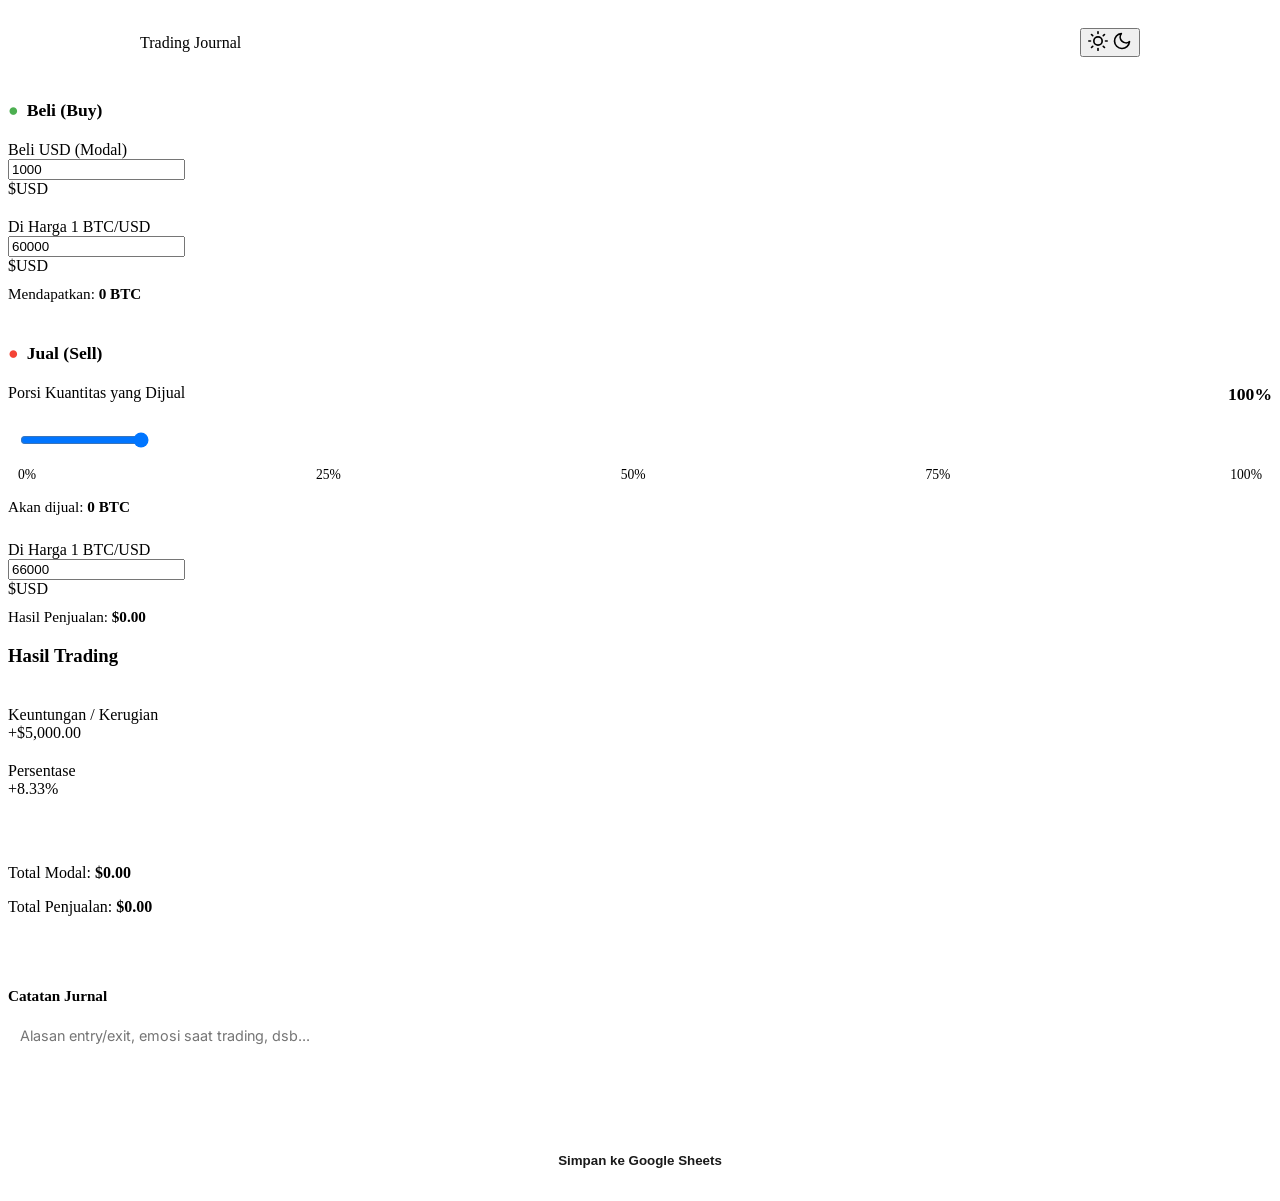
==== TradingJournal_GAS/Index.html @ ef460aaa "Add Trading Journal Google Apps Script files" ====
<!DOCTYPE html>
<html lang="id">
<head>
    <meta charset="UTF-8">
    <meta name="viewport" content="width=device-width, initial-scale=1.0">
    <title>Trading Journal</title>
    <!-- Font -->
    <link rel="preconnect" href="https://fonts.googleapis.com">
    <link rel="preconnect" href="https://fonts.gstatic.com" crossorigin>
    <link href="https://fonts.googleapis.com/css2?family=Inter:wght@400;500;600&family=Space+Grotesk:wght@500;700&display=swap" rel="stylesheet">
    
    <!-- Load CSS -->
    <?!= include('Style'); ?>
</head>
<body>
    <!-- Theme Toggle & Navigation -->
    <div class="header-controls" style="display: flex; justify-content: space-between; align-items: center; padding: 20px; max-width: 1000px; margin: 0 auto; width: 100%;">
        <div class="nav-links">
            <span class="nav-link active">Trading Journal</span>
        </div>
        <button id="themeToggle" class="theme-btn" aria-label="Ganti Tema">
            <span class="icon-sun">
                <svg width="20" height="20" viewBox="0 0 24 24" fill="none" stroke="currentColor" stroke-width="2" stroke-linecap="round" stroke-linejoin="round"><circle cx="12" cy="12" r="5"></circle><line x1="12" y1="1" x2="12" y2="3"></line><line x1="12" y1="21" x2="12" y2="23"></line><line x1="4.22" y1="4.22" x2="5.64" y2="5.64"></line><line x1="18.36" y1="18.36" x2="19.78" y2="19.78"></line><line x1="1" y1="12" x2="3" y2="12"></line><line x1="21" y1="12" x2="23" y2="12"></line><line x1="4.22" y1="19.78" x2="5.64" y2="18.36"></line><line x1="18.36" y1="5.64" x2="19.78" y2="4.22"></line></svg>
            </span>
            <span class="icon-moon">
                <svg width="20" height="20" viewBox="0 0 24 24" fill="none" stroke="currentColor" stroke-width="2" stroke-linecap="round" stroke-linejoin="round"><path d="M21 12.79A9 9 0 1 1 11.21 3 7 7 0 0 0 21 12.79z"></path></svg>
            </span>
        </button>
    </div>

    <div class="app-container">
        <!-- Seksi Kiri: Kalkulator -->
        <main class="calculator-panel">
            
            <!-- SECTION BELI -->
            <div class="trade-section" style="margin-bottom: 40px;">
                <h4 style="margin-bottom: 20px; color: var(--text-secondary); font-size: 1.1rem; display: flex; align-items: center; gap: 8px;">
                    <span style="color: #4caf50;">●</span> Beli (Buy)
                </h4>
                
                <div class="amount-section" style="margin-bottom: 20px;">
                    <div class="section-label">Beli USD (Modal)</div>
                    <div class="input-row">
                        <input type="number" id="buyUsdAmount" value="1000" min="0" step="any">
                        <div class="currency-selector">
                            <div class="selected-display"><span class="currency-symbol">$</span><span class="currency-code">USD</span></div>
                        </div>
                    </div>
                </div>

                <div class="amount-section">
                    <div class="section-label">Di Harga 1 BTC/USD</div>
                    <div class="input-row">
                        <input type="number" id="buyPrice" value="60000" min="0" step="any">
                        <div class="currency-selector">
                            <div class="selected-display"><span class="currency-symbol">$</span><span class="currency-code">USD</span></div>
                        </div>
                    </div>
                    <div style="margin-top: 10px; font-size: 0.95rem; color: var(--text-secondary);">
                        Mendapatkan: <span id="buyBtcAmount" style="font-weight: 600; color: var(--text-primary);">0 BTC</span>
                    </div>
                </div>
            </div>

            <!-- SECTION JUAL -->
            <div class="trade-section">
                <h4 style="margin-bottom: 20px; color: var(--text-secondary); font-size: 1.1rem; display: flex; align-items: center; gap: 8px;">
                    <span style="color: #f44336;">●</span> Jual (Sell)
                </h4>
                
                <div class="amount-section" style="margin-bottom: 25px;">
                    <div class="section-label" style="display: flex; justify-content: space-between; width: 100%;">
                        <span>Porsi Kuantitas yang Dijual</span>
                        <span id="sellPercentageText" style="color: var(--text-primary); font-weight: 600; font-size: 1.1rem;">100%</span>
                    </div>
                    <div class="slider-wrapper" style="margin-top: 25px; padding: 0 10px;">
                        <input type="range" id="sellPercentageSlider" min="0" max="100" value="100" step="1">
                        <div style="display: flex; justify-content: space-between; margin-top: 15px; font-size: 0.85rem; color: var(--text-secondary); font-weight: 500;">
                            <span>0%</span>
                            <span>25%</span>
                            <span>50%</span>
                            <span>75%</span>
                            <span>100%</span>
                        </div>
                    </div>
                    <div style="margin-top: 15px; font-size: 0.95rem; color: var(--text-secondary);">
                        Akan dijual: <span id="sellBtcAmountDisplay" style="font-weight: 600; color: var(--text-primary);">0 BTC</span>
                    </div>
                </div>

                <div class="amount-section">
                    <div class="section-label">Di Harga 1 BTC/USD</div>
                    <div class="input-row">
                        <input type="number" id="sellPrice" value="66000" min="0" step="any">
                        <div class="currency-selector">
                            <div class="selected-display"><span class="currency-symbol">$</span><span class="currency-code">USD</span></div>
                        </div>
                    </div>
                    <div style="margin-top: 10px; font-size: 0.95rem; color: var(--text-secondary);">
                        Hasil Penjualan: <span id="sellUsdAmountDisplay" style="font-weight: 600; color: var(--text-primary);">$0.00</span>
                    </div>
                </div>
            </div>
            
        </main>

        <!-- Seksi Kanan: Hasil Profit & Form Jurnal -->
        <aside class="chart-panel" style="display: flex; flex-direction: column; justify-content: flex-start; gap: 20px;">
            <div class="chart-header">
                <h3>Hasil Trading</h3>
            </div>
            <div class="result-summary">
                <div class="summary-item">
                    <span class="summary-label">Keuntungan / Kerugian</span>
                    <div id="pnlAmount" class="result-display text-green">+$5,000.00</div>
                </div>
                <div class="summary-item" style="margin-top: 20px;">
                    <span class="summary-label">Persentase</span>
                    <div id="pnlPercentage" class="result-display text-green">+8.33%</div>
                </div>
            </div>
            <div class="info-footer" style="margin-top: 10px; padding-top: 20px; border-top: 1px solid var(--border-glass);">
                <p class="rate-info">Total Modal: <span id="totalInvestment" style="font-weight: 600;">$0.00</span></p>
                <p class="rate-info">Total Penjualan: <span id="totalReturn" style="font-weight: 600;">$0.00</span></p>
            </div>

            <!-- Tambahan Form Jurnal -->
            <div class="journal-section" style="margin-top: 15px;">
                <h4 style="margin-bottom: 10px; color: var(--text-secondary); font-size: 0.95rem;">Catatan Jurnal</h4>
                <textarea id="tradeNotes" placeholder="Alasan entry/exit, emosi saat trading, dsb..." style="width: 100%; height: 80px; padding: 12px; border-radius: 12px; border: 1px solid var(--border-glass); background: var(--surface-glass); color: var(--text-primary); font-family: 'Inter', sans-serif; resize: vertical; outline: none; margin-bottom: 15px; font-size: 0.9rem;"></textarea>
                
                <button id="saveJournalBtn" style="width: 100%; background: var(--accent-yellow); border: none; border-radius: 12px; padding: 15px; font-weight: 600; color: #1a1a1a; cursor: pointer; transition: opacity 0.2s;">
                    Simpan ke Google Sheets
                </button>
                <div id="saveStatus" style="margin-top: 10px; font-size: 0.85rem; text-align: center; font-weight: 500;"></div>
            </div>
        </aside>

    </div>

    <!-- Load JS -->
    <?!= include('Script'); ?>
</body>
</html>
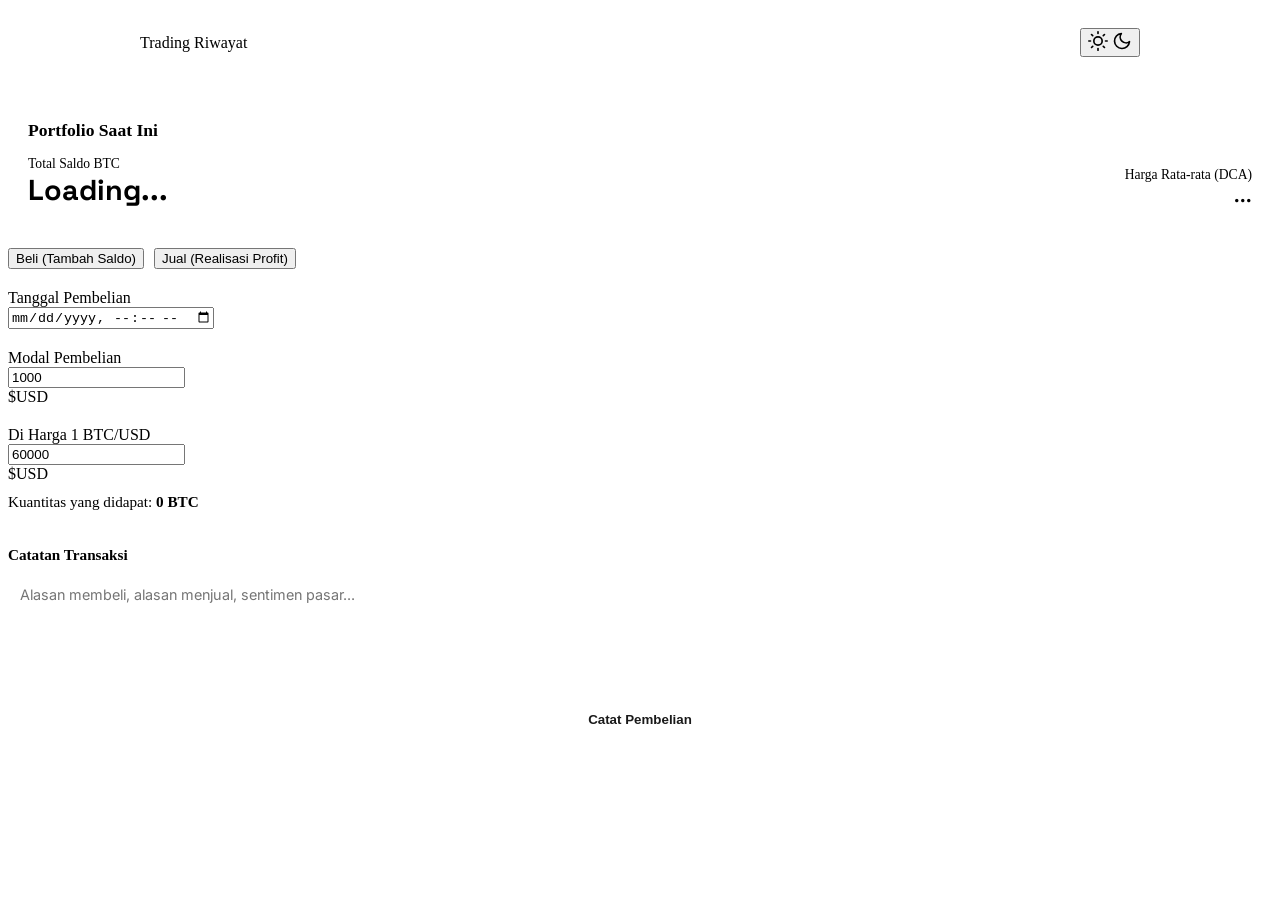
==== commit ced62c9d: "Migrate to Portfolio Tracker DCA" ====
--- a/TradingJournal_GAS/Index.html
+++ b/TradingJournal_GAS/Index.html
@@ -3,7 +3,7 @@
 <head>
     <meta charset="UTF-8">
     <meta name="viewport" content="width=device-width, initial-scale=1.0">
-    <title>Trading Journal</title>
+    <title>Trading Journal - Portfolio</title>
     <!-- Font -->
     <link rel="preconnect" href="https://fonts.googleapis.com">
     <link rel="preconnect" href="https://fonts.gstatic.com" crossorigin>
@@ -16,7 +16,8 @@
     <!-- Theme Toggle & Navigation -->
     <div class="header-controls" style="display: flex; justify-content: space-between; align-items: center; padding: 20px; max-width: 1000px; margin: 0 auto; width: 100%;">
         <div class="nav-links">
-            <span class="nav-link active">Trading Journal</span>
+            <span class="nav-link active" onclick="switchTab('trade')" style="cursor:pointer;">Trading</span>
+            <span class="nav-link" onclick="switchTab('history')" style="cursor:pointer;">Riwayat</span>
         </div>
         <button id="themeToggle" class="theme-btn" aria-label="Ganti Tema">
             <span class="icon-sun">
@@ -28,23 +29,44 @@
         </button>
     </div>
 
-    <div class="app-container">
-        <!-- Seksi Kiri: Kalkulator -->
+    <!-- VIEW 1: TRADING (Beli & Jual) -->
+    <div id="tradeView" class="app-container">
+        <!-- Seksi Kiri: Kalkulator & Form -->
         <main class="calculator-panel">
             
-            <!-- SECTION BELI -->
-            <div class="trade-section" style="margin-bottom: 40px;">
-                <h4 style="margin-bottom: 20px; color: var(--text-secondary); font-size: 1.1rem; display: flex; align-items: center; gap: 8px;">
-                    <span style="color: #4caf50;">●</span> Beli (Buy)
-                </h4>
+            <!-- PORTFOLIO SAAT INI -->
+            <div class="trade-section" style="margin-bottom: 20px; background: var(--surface-glass); border: 1px solid var(--border-glass); padding: 20px; border-radius: 16px;">
+                <h4 style="margin-bottom: 15px; color: var(--text-primary); font-size: 1.1rem;">Portfolio Saat Ini</h4>
+                <div style="display: flex; justify-content: space-between; align-items: flex-end;">
+                    <div>
+                        <div style="font-size: 0.85rem; color: var(--text-secondary);">Total Saldo BTC</div>
+                        <div id="portfolioBtc" style="font-size: 1.8rem; font-weight: 700; color: var(--text-primary); font-family: 'Space Grotesk', sans-serif;">Loading...</div>
+                    </div>
+                    <div style="text-align: right;">
+                        <div style="font-size: 0.85rem; color: var(--text-secondary);">Harga Rata-rata (DCA)</div>
+                        <div id="portfolioAvgPrice" style="font-size: 1.2rem; font-weight: 600; color: var(--text-primary); font-family: 'Space Grotesk', sans-serif;">...</div>
+                    </div>
+                </div>
+            </div>
+
+            <!-- TABS AKSI BELI / JUAL -->
+            <div style="display: flex; gap: 10px; margin-bottom: 20px;">
+                <button id="tabBeli" class="action-tab active" onclick="switchAction('beli')">Beli (Tambah Saldo)</button>
+                <button id="tabJual" class="action-tab" onclick="switchAction('jual')">Jual (Realisasi Profit)</button>
+            </div>
+
+            <!-- FORM BELI -->
+            <div id="formBeli" class="trade-section">
+                <div class="amount-section" style="margin-bottom: 20px;">
+                    <div class="section-label">Tanggal Pembelian</div>
+                    <input type="datetime-local" id="buyDate" class="styled-input">
+                </div>
                 
                 <div class="amount-section" style="margin-bottom: 20px;">
-                    <div class="section-label">Beli USD (Modal)</div>
+                    <div class="section-label">Modal Pembelian</div>
                     <div class="input-row">
                         <input type="number" id="buyUsdAmount" value="1000" min="0" step="any">
-                        <div class="currency-selector">
-                            <div class="selected-display"><span class="currency-symbol">$</span><span class="currency-code">USD</span></div>
-                        </div>
+                        <div class="currency-selector"><div class="selected-display"><span class="currency-symbol">$</span><span class="currency-code">USD</span></div></div>
                     </div>
                 </div>
 
@@ -52,22 +74,21 @@
                     <div class="section-label">Di Harga 1 BTC/USD</div>
                     <div class="input-row">
                         <input type="number" id="buyPrice" value="60000" min="0" step="any">
-                        <div class="currency-selector">
-                            <div class="selected-display"><span class="currency-symbol">$</span><span class="currency-code">USD</span></div>
-                        </div>
+                        <div class="currency-selector"><div class="selected-display"><span class="currency-symbol">$</span><span class="currency-code">USD</span></div></div>
                     </div>
                     <div style="margin-top: 10px; font-size: 0.95rem; color: var(--text-secondary);">
-                        Mendapatkan: <span id="buyBtcAmount" style="font-weight: 600; color: var(--text-primary);">0 BTC</span>
+                        Kuantitas yang didapat: <span id="buyBtcAmount" style="font-weight: 600; color: var(--text-primary);">0 BTC</span>
                     </div>
                 </div>
             </div>
 
-            <!-- SECTION JUAL -->
-            <div class="trade-section">
-                <h4 style="margin-bottom: 20px; color: var(--text-secondary); font-size: 1.1rem; display: flex; align-items: center; gap: 8px;">
-                    <span style="color: #f44336;">●</span> Jual (Sell)
-                </h4>
-                
+            <!-- FORM JUAL -->
+            <div id="formJual" class="trade-section" style="display: none;">
+                <div class="amount-section" style="margin-bottom: 20px;">
+                    <div class="section-label">Tanggal Penjualan</div>
+                    <input type="datetime-local" id="sellDate" class="styled-input">
+                </div>
+
                 <div class="amount-section" style="margin-bottom: 25px;">
                     <div class="section-label" style="display: flex; justify-content: space-between; width: 100%;">
                         <span>Porsi Kuantitas yang Dijual</span>
@@ -76,15 +97,11 @@
                     <div class="slider-wrapper" style="margin-top: 25px; padding: 0 10px;">
                         <input type="range" id="sellPercentageSlider" min="0" max="100" value="100" step="1">
                         <div style="display: flex; justify-content: space-between; margin-top: 15px; font-size: 0.85rem; color: var(--text-secondary); font-weight: 500;">
-                            <span>0%</span>
-                            <span>25%</span>
-                            <span>50%</span>
-                            <span>75%</span>
-                            <span>100%</span>
+                            <span>0%</span><span>25%</span><span>50%</span><span>75%</span><span>100%</span>
                         </div>
                     </div>
                     <div style="margin-top: 15px; font-size: 0.95rem; color: var(--text-secondary);">
-                        Akan dijual: <span id="sellBtcAmountDisplay" style="font-weight: 600; color: var(--text-primary);">0 BTC</span>
+                        Kuantitas akan dijual: <span id="sellBtcAmountDisplay" style="font-weight: 600; color: var(--text-primary);">0 BTC</span>
                     </div>
                 </div>
 
@@ -92,9 +109,7 @@
                     <div class="section-label">Di Harga 1 BTC/USD</div>
                     <div class="input-row">
                         <input type="number" id="sellPrice" value="66000" min="0" step="any">
-                        <div class="currency-selector">
-                            <div class="selected-display"><span class="currency-symbol">$</span><span class="currency-code">USD</span></div>
-                        </div>
+                        <div class="currency-selector"><div class="selected-display"><span class="currency-symbol">$</span><span class="currency-code">USD</span></div></div>
                     </div>
                     <div style="margin-top: 10px; font-size: 0.95rem; color: var(--text-secondary);">
                         Hasil Penjualan: <span id="sellUsdAmountDisplay" style="font-weight: 600; color: var(--text-primary);">$0.00</span>
@@ -106,36 +121,65 @@
 
         <!-- Seksi Kanan: Hasil Profit & Form Jurnal -->
         <aside class="chart-panel" style="display: flex; flex-direction: column; justify-content: flex-start; gap: 20px;">
-            <div class="chart-header">
-                <h3>Hasil Trading</h3>
-            </div>
-            <div class="result-summary">
-                <div class="summary-item">
-                    <span class="summary-label">Keuntungan / Kerugian</span>
-                    <div id="pnlAmount" class="result-display text-green">+$5,000.00</div>
+            
+            <!-- PANEL PROFIT (Hanya muncul saat Jual) -->
+            <div id="pnlPanel" style="display: none;">
+                <div class="chart-header">
+                    <h3>Estimasi Profit Penjualan</h3>
                 </div>
-                <div class="summary-item" style="margin-top: 20px;">
-                    <span class="summary-label">Persentase</span>
-                    <div id="pnlPercentage" class="result-display text-green">+8.33%</div>
+                <div class="result-summary">
+                    <div class="summary-item">
+                        <span class="summary-label">Keuntungan / Kerugian</span>
+                        <div id="pnlAmount" class="result-display text-green">+$0.00</div>
+                    </div>
+                    <div class="summary-item" style="margin-top: 20px;">
+                        <span class="summary-label">Persentase</span>
+                        <div id="pnlPercentage" class="result-display text-green">+0.00%</div>
+                    </div>
                 </div>
-            </div>
-            <div class="info-footer" style="margin-top: 10px; padding-top: 20px; border-top: 1px solid var(--border-glass);">
-                <p class="rate-info">Total Modal: <span id="totalInvestment" style="font-weight: 600;">$0.00</span></p>
-                <p class="rate-info">Total Penjualan: <span id="totalReturn" style="font-weight: 600;">$0.00</span></p>
+                <div style="margin-top: 15px; font-size: 0.85rem; color: var(--text-secondary);">
+                    *Dihitung berdasarkan Harga Beli Rata-rata Portfolio.
+                </div>
             </div>
 
             <!-- Tambahan Form Jurnal -->
             <div class="journal-section" style="margin-top: 15px;">
-                <h4 style="margin-bottom: 10px; color: var(--text-secondary); font-size: 0.95rem;">Catatan Jurnal</h4>
-                <textarea id="tradeNotes" placeholder="Alasan entry/exit, emosi saat trading, dsb..." style="width: 100%; height: 80px; padding: 12px; border-radius: 12px; border: 1px solid var(--border-glass); background: var(--surface-glass); color: var(--text-primary); font-family: 'Inter', sans-serif; resize: vertical; outline: none; margin-bottom: 15px; font-size: 0.9rem;"></textarea>
+                <h4 style="margin-bottom: 10px; color: var(--text-secondary); font-size: 0.95rem;">Catatan Transaksi</h4>
+                <textarea id="tradeNotes" placeholder="Alasan membeli, alasan menjual, sentimen pasar..." style="width: 100%; height: 80px; padding: 12px; border-radius: 12px; border: 1px solid var(--border-glass); background: var(--surface-glass); color: var(--text-primary); font-family: 'Inter', sans-serif; resize: vertical; outline: none; margin-bottom: 15px; font-size: 0.9rem;"></textarea>
                 
                 <button id="saveJournalBtn" style="width: 100%; background: var(--accent-yellow); border: none; border-radius: 12px; padding: 15px; font-weight: 600; color: #1a1a1a; cursor: pointer; transition: opacity 0.2s;">
-                    Simpan ke Google Sheets
+                    Catat Pembelian
                 </button>
                 <div id="saveStatus" style="margin-top: 10px; font-size: 0.85rem; text-align: center; font-weight: 500;"></div>
             </div>
         </aside>
+    </div>
 
+    <!-- VIEW 2: HISTORY / RIWAYAT -->
+    <div id="historyView" class="app-container" style="display: none; max-width: 1000px; width: 100%;">
+        <div class="trade-section" style="width: 100%; overflow-x: auto; padding: 25px;">
+            <div style="display: flex; justify-content: space-between; align-items: center; margin-bottom: 20px;">
+                <h3 style="color: var(--text-primary); font-size: 1.3rem;">Buku Jurnal (Ledger)</h3>
+                <button onclick="fetchPortfolio()" style="padding: 8px 15px; border-radius: 8px; border: 1px solid var(--border-glass); background: var(--surface-glass); color: var(--text-primary); cursor: pointer;">Segarkan Data</button>
+            </div>
+            
+            <table class="history-table">
+                <thead>
+                    <tr>
+                        <th>Waktu</th>
+                        <th>Tipe</th>
+                        <th>Harga BTC/USD</th>
+                        <th>Kuantitas</th>
+                        <th>Nilai USD</th>
+                        <th>PnL</th>
+                        <th>Catatan</th>
+                    </tr>
+                </thead>
+                <tbody id="historyTableBody">
+                    <tr><td colspan="7" style="text-align: center; padding: 30px;">Memuat data riwayat dari database...</td></tr>
+                </tbody>
+            </table>
+        </div>
     </div>
 
     <!-- Load JS -->
